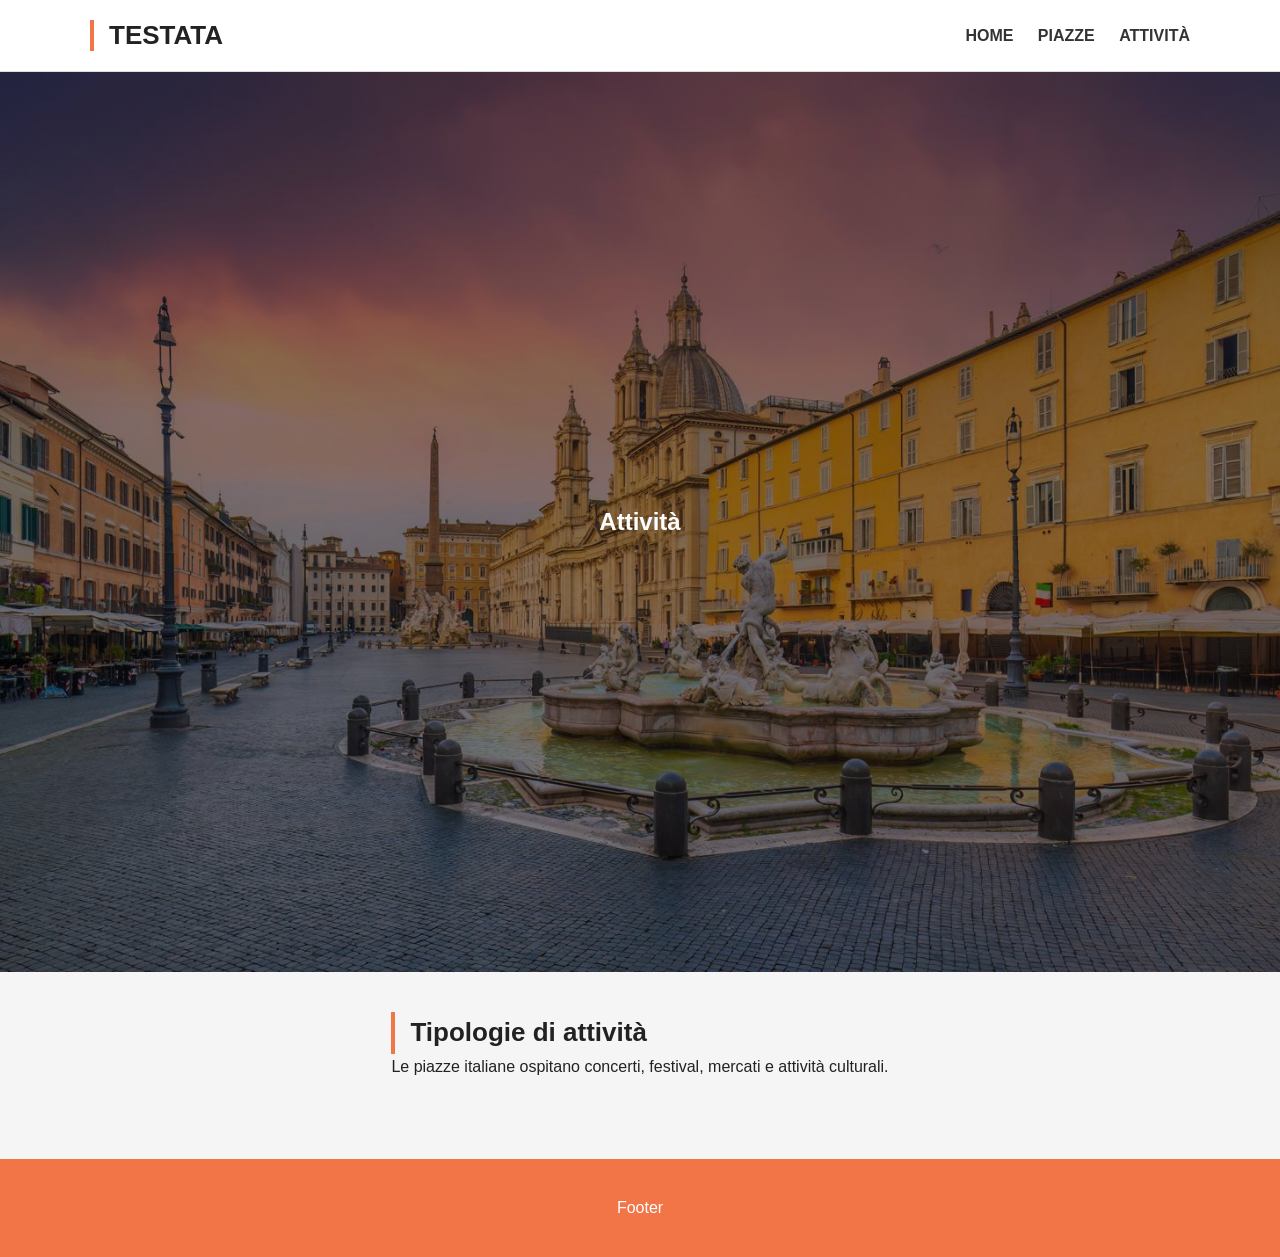
==== attivita.html @ 0e367b5b "Initial commit" ====
<!DOCTYPE html>
<html lang="it">

<head>
<meta charset="UTF-8">
<title>Attività</title>
<link rel="stylesheet" href="assets/css/style.css">
</head>

<body>

<header>
<div class="container nav">
<h2>TESTATA</h2>

<nav>
<a href="index.html">HOME</a>
<a href="piazze.html">PIAZZE</a>
<a href="attivita.html">ATTIVITÀ</a>
</nav>
</div>
</header>

<section class="hero">
<h1>Attività</h1>
</section>

<section class="section">

<h2>Tipologie di attività</h2>

<p>
Le piazze italiane ospitano concerti, festival, mercati e attività culturali.
</p>

</section>

<footer>
<p>Footer</p>
</footer>

</body>
</html>
---- assets/css/style.css ----
*{
margin:0;
padding:0;
box-sizing:border-box;
font-family:Arial, Helvetica, sans-serif;
}

body{
background:#f5f5f5;
color:#222;
}

.container{
width:90%;
max-width:1100px;
margin:auto;
}

/* HEADER */

header{
background:white;
padding:20px 0;
border-bottom:1px solid #ddd;
}

.nav{
display:flex;
justify-content:space-between;
align-items:center;
}

nav a{
margin-left:20px;
text-decoration:none;
color:#f27547;
font-weight:600;
}

/* HERO */

.hero{
width:100%;
min-height:100vh;
display:flex;
flex-direction:column;
justify-content:center;
align-items:center;

text-align:center;
padding:40px;
}
.hero{
width:100%;
min-height:100vh;
background:
linear-gradient(rgba(0,0,0,0.4), rgba(0,0,0,0.4)),
url("../hero.jpg") top;
background: size 50px;;
background-repeat:no-repeat;
background-position:center;


display:flex;
flex-direction:column;
justify-content:center;
align-items:center;

text-align:center;
color:white;
padding:40px;
}
.hero{
animation:fadeHero 1.2s ease;
}

@keyframes fadeHero{
0%{opacity:0;}
100%{opacity:1;}
}
.hero{
width:100%;
min-height:100vh;

background:
linear-gradient(rgba(0,0,0,0.45), rgba(0,0,0,0.45)),
url("../img/hero.jpg");

background-size:cover;
background-position:center;

display:flex;
flex-direction:column;
justify-content:center;
align-items:center;

text-align:center;
color:white;
padding:40px;
}
/* CARD */

.cards{
display:grid;
grid-template-columns:repeat(auto-fit,minmax(200px,1fr));
gap:20px;
margin:40px auto;
max-width:1100px;
}

.card{
background:white;
padding:15px;
border-radius:12px;
box-shadow:0 4px 12px rgba(0,0,0,0.1);
text-align:center;

transition:all 0.3s ease;
}

.card img{
width:100%;
height:150px;
object-fit:cover;
border-radius:8px;
margin-bottom:10px;
}
.card:hover{
transform:translateY(-8px);
box-shadow:0 12px 25px rgba(0,0,0,0.2);
}
.card a{
display:inline-block;
margin-top:10px;
padding:8px 16px;
background:#313231;
color:white;
text-decoration:none;
border-radius:6px;
transition:0.3s;
}

.card a:hover{
background:#f27547;
}
/* CONTENUTO */

.section{
max-width:1000px;
margin:40px auto;
line-height:1.6;
}

/* FOOTER */

footer{
width:100%;
background:#f27547;
color:white;

text-align:center;
padding:40px 20px;
margin-top:40px;
}

body{
display:flex;
flex-direction:column;
min-height:100vh;
}

main{
flex:1;
}
.hero{
width:100%;
min-height:100vh;

background:cover;
background-position:center;

display:flex;
justify-content:center;
align-items:center;

color:white;
text-align:center;
background-repeat: no-repeat;
}

.hero-piazza1{
background:
linear-gradient(rgba(0,0,0,0.4), rgba(0,0,0,0.4)),
url("../img/piazza1.jpg");
}
.hero-piazza2{
background:
linear-gradient(rgba(0,0,0,0.4), rgba(0,0,0,0.4)),
url("../img/piazza2.jpg");
}
.hero-piazza3{
background:
linear-gradient(rgba(0,0,0,0.4), rgba(0,0,0,0.4)),
url("../img/piazza3.jpg");
}
.hero-piazza4{
background:
linear-gradient(rgba(0,0,0,0.4), rgba(0,0,0,0.4)),
url("../img/piazza4.jpg");
background-repeat: no-repeat;
background-size: cover;
}
.pagina-piazza{
max-width:900px;
margin:60px auto;
padding:0 20px;
line-height:1.7;
font-size:18px;
color:#333;
}
.pagina-piazza h2{
font-weight:bold;
font-size:26px;
margin-top:40px;
margin-bottom:10px;
position:relative;
padding-left:20px;
}

.pagina-piazza p{
margin-bottom:20px;
text-align:justify;
}

.pagina-piazza{
font-family:Georgia, serif;
}

h2{
font-weight:bold;
font-size:26px;
padding-left:15px;
border-left:4px solid #f27547;
}
nav a{
position:relative;
text-decoration:none;
color:#333;
font-weight:600;
margin-left:20px;
padding-bottom:5px;

transition:color 0.3s, transform 0.3s;
}

nav a:hover{
color: #f27547;
transform:translateY(-2px);
}

nav a::after{
content:"";
position:absolute;
left:0;
bottom:0;
width:0;
height:2px;
background:#f27547;
transition:width 0.3s ease;
}

nav a:hover::after{
width:100%;
}
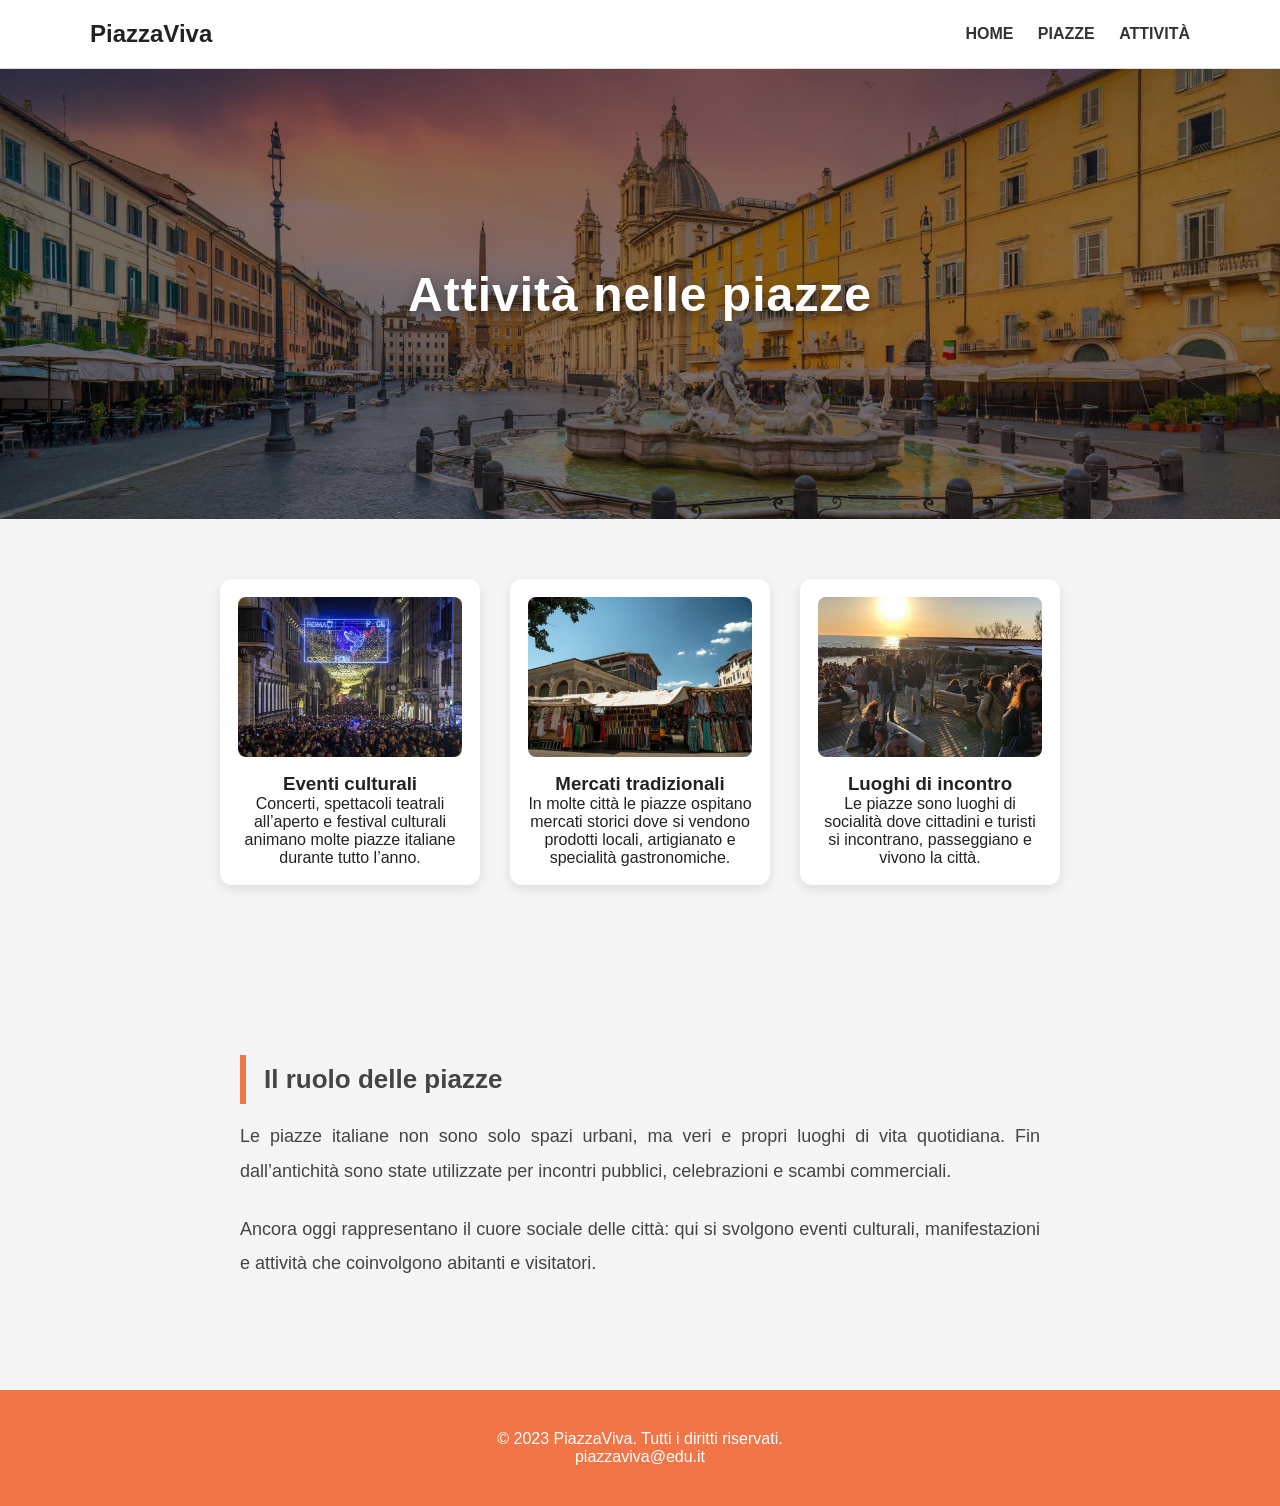
==== commit a40ca6e3: "commit" ====
--- a/attivita.html
+++ b/attivita.html
@@ -11,7 +11,7 @@
 
 <header>
 <div class="container nav">
-<h2>TESTATA</h2>
+<h2>PiazzaViva</h2>
 
 <nav>
 <a href="index.html">HOME</a>
@@ -22,22 +22,60 @@
 </header>
 
 <section class="hero">
-<h1>Attività</h1>
+<h1>Attività nelle piazze</h1>
+</section>
+
+<section class="cards attivita-cards">
+
+<div class="card">
+<img src="assets/img/eventi.jpg" alt="Eventi nelle piazze">
+<h3>Eventi culturali</h3>
+<p>
+Concerti, spettacoli teatrali all’aperto e festival culturali animano molte piazze italiane durante tutto l’anno.
+</p>
+</div>
+
+<div class="card">
+<img src="assets/img/mercati.jpeg" alt="Mercati tradizionali">
+<h3>Mercati tradizionali</h3>
+<p>
+In molte città le piazze ospitano mercati storici dove si vendono prodotti locali, artigianato e specialità gastronomiche.
+</p>
+</div>
+
+<div class="card">
+<img src="assets/img/incontri.jpg" alt="Luoghi di incontro">
+<h3>Luoghi di incontro</h3>
+<p>
+Le piazze sono luoghi di socialità dove cittadini e turisti si incontrano, passeggiano e vivono la città.
+</p>
+</div>
+
 </section>
 
 <section class="section">
 
-<h2>Tipologie di attività</h2>
+<main class="pagina-piazza">
+
+<h2>Il ruolo delle piazze</h2>
 
 <p>
-Le piazze italiane ospitano concerti, festival, mercati e attività culturali.
+Le piazze italiane non sono solo spazi urbani, ma veri e propri luoghi di vita quotidiana. Fin dall’antichità sono state utilizzate per incontri pubblici, celebrazioni e scambi commerciali.
 </p>
+
+<p>
+Ancora oggi rappresentano il cuore sociale delle città: qui si svolgono eventi culturali, manifestazioni e attività che coinvolgono abitanti e visitatori.
+</p>
+
+</main>
 
 </section>
 
 <footer>
-<p>Footer</p>
+<p>&copy; 2023 PiazzaViva. Tutti i diritti riservati.</p>
+<p>piazzaviva@edu.it</p>
 </footer>
 
 </body>
+
 </html>
--- a/assets/css/style.css
+++ b/assets/css/style.css
@@ -1,3 +1,5 @@
+/* RESET */
+
 *{
 margin:0;
 padding:0;
@@ -8,6 +10,13 @@
 body{
 background:#f5f5f5;
 color:#222;
+display:flex;
+flex-direction:column;
+min-height:100vh;
+}
+
+main{
+flex:1;
 }
 
 .container{
@@ -28,107 +37,156 @@
 display:flex;
 justify-content:space-between;
 align-items:center;
+flex-wrap:wrap;
 }
 
 nav a{
+position:relative;
+text-decoration:none;
+color:#333;
+font-weight:600;
 margin-left:20px;
-text-decoration:none;
+padding-bottom:5px;
+transition:color 0.3s, transform 0.3s;
+}
+
+nav a:hover{
 color:#f27547;
-font-weight:600;
+transform:translateY(-2px);
+}
+
+nav a::after{
+content:"";
+position:absolute;
+left:0;
+bottom:0;
+width:0;
+height:2px;
+background:#f27547;
+transition:width 0.3s ease;
+}
+
+nav a:hover::after{
+width:100%;
 }
 
 /* HERO */
 
 .hero{
 width:100%;
-min-height:100vh;
+height:450px;
+
+background:
+linear-gradient(rgba(0,0,0,0.45), rgba(0,0,0,0.45)),
+url("../img/hero.jpg");
+
+background-size:cover;
+background-position:center;
+background-repeat:no-repeat;
+
 display:flex;
 flex-direction:column;
 justify-content:center;
 align-items:center;
 
 text-align:center;
-padding:40px;
-}
-.hero{
-width:100%;
-min-height:100vh;
-background:
-linear-gradient(rgba(0,0,0,0.4), rgba(0,0,0,0.4)),
-url("../hero.jpg") top;
-background: size 50px;;
-background-repeat:no-repeat;
-background-position:center;
-
-
-display:flex;
-flex-direction:column;
-justify-content:center;
-align-items:center;
-
-text-align:center;
 color:white;
 padding:40px;
-}
-.hero{
+
 animation:fadeHero 1.2s ease;
+}
+
+.hero h1{
+font-size:48px;
+letter-spacing:1px;
+font-weight:600;
+text-shadow:0 4px 12px rgba(0,0,0,0.4);
+}
+
+.section{
+margin-top:40px;
 }
 
 @keyframes fadeHero{
 0%{opacity:0;}
 100%{opacity:1;}
 }
-.hero{
-width:100%;
-min-height:100vh;
-
-background:
-linear-gradient(rgba(0,0,0,0.45), rgba(0,0,0,0.45)),
-url("../img/hero.jpg");
-
-background-size:cover;
-background-position:center;
-
-display:flex;
-flex-direction:column;
-justify-content:center;
-align-items:center;
-
-text-align:center;
-color:white;
-padding:40px;
-}
+
+/* HERO PAGINE PIAZZE */
+
+.hero-piazza1{
+background:
+linear-gradient(rgba(0,0,0,0.4), rgba(0,0,0,0.4)),
+url("../img/piazza1.jpg");
+background-size:cover;
+}
+
+.hero-piazza2{
+background:
+linear-gradient(rgba(0,0,0,0.4), rgba(0,0,0,0.4)),
+url("../img/piazza2.jpg");
+background-size:cover;
+}
+
+.hero-piazza3{
+background:
+linear-gradient(rgba(0,0,0,0.4), rgba(0,0,0,0.4)),
+url("../img/piazza3.jpg");
+background-size:cover;
+}
+
+.hero-piazza4{
+background:
+linear-gradient(rgba(0,0,0,0.4), rgba(0,0,0,0.4)),
+url("../img/piazza4.jpg");
+background-size:cover;
+}
+
 /* CARD */
 
 .cards{
 display:grid;
-grid-template-columns:repeat(auto-fit,minmax(200px,1fr));
-gap:20px;
-margin:40px auto;
-max-width:1100px;
-}
+
+grid-template-columns:repeat(4, 260px);
+
+gap:30px;
+
+justify-content:center;
+
+margin:60px auto;
+}
+
+
 
 .card{
 background:white;
-padding:15px;
+padding:18px;
 border-radius:12px;
 box-shadow:0 4px 12px rgba(0,0,0,0.1);
 text-align:center;
 
-transition:all 0.3s ease;
-}
-
-.card img{
-width:100%;
-height:150px;
-object-fit:cover;
-border-radius:8px;
-margin-bottom:10px;
-}
+transition:transform 0.35s ease, box-shadow 0.35s ease;
+}
+
 .card:hover{
 transform:translateY(-8px);
 box-shadow:0 12px 25px rgba(0,0,0,0.2);
 }
+
+.card img{
+width:100%;
+height:160px;
+object-fit:cover;
+border-radius:8px;
+margin-bottom:12px;
+
+transition:transform 0.4s ease;
+}
+
+.card:hover img{
+transform:scale(1.05);
+}
+
 .card a{
 display:inline-block;
 margin-top:10px;
@@ -143,12 +201,48 @@
 .card a:hover{
 background:#f27547;
 }
-/* CONTENUTO */
-
-.section{
-max-width:1000px;
-margin:40px auto;
-line-height:1.6;
+
+.attivita-cards{
+display:grid;
+
+grid-template-columns:repeat(3,260px);
+
+gap:30px;
+
+justify-content:center;
+
+margin:60px auto;
+}
+
+/* CONTENUTO PAGINA */
+
+.pagina-piazza{
+max-width:850px;
+margin:70px auto;
+padding:0 25px;
+
+line-height:1.9;
+font-size:18px;
+color:#444;
+
+font-family:Georgia, serif;
+}
+
+.pagina-piazza h2{
+font-size:26px;
+font-weight:700;
+
+margin-top:45px;
+margin-bottom:15px;
+
+padding-left:18px;
+
+border-left:6px solid #f27547;
+}
+
+.pagina-piazza p{
+margin-bottom:24px;
+text-align:justify;
 }
 
 /* FOOTER */
@@ -157,118 +251,48 @@
 width:100%;
 background:#f27547;
 color:white;
-
 text-align:center;
 padding:40px 20px;
 margin-top:40px;
 }
 
-body{
-display:flex;
+/* RESPONSIVE */
+
+@media (max-width:900px){
+
+.cards{
+grid-template-columns:repeat(2,1fr);
+}
+
+}
+
+@media (max-width:600px){
+
+.cards{
+grid-template-columns:1fr;
+}
+
+.nav{
 flex-direction:column;
-min-height:100vh;
-}
-
-main{
-flex:1;
-}
+gap:10px;
+}
+
+nav a{
+margin:0 10px;
+}
+
 .hero{
-width:100%;
-min-height:100vh;
-
-background:cover;
-background-position:center;
-
-display:flex;
-justify-content:center;
-align-items:center;
-
-color:white;
-text-align:center;
-background-repeat: no-repeat;
-}
-
-.hero-piazza1{
-background:
-linear-gradient(rgba(0,0,0,0.4), rgba(0,0,0,0.4)),
-url("../img/piazza1.jpg");
-}
-.hero-piazza2{
-background:
-linear-gradient(rgba(0,0,0,0.4), rgba(0,0,0,0.4)),
-url("../img/piazza2.jpg");
-}
-.hero-piazza3{
-background:
-linear-gradient(rgba(0,0,0,0.4), rgba(0,0,0,0.4)),
-url("../img/piazza3.jpg");
-}
-.hero-piazza4{
-background:
-linear-gradient(rgba(0,0,0,0.4), rgba(0,0,0,0.4)),
-url("../img/piazza4.jpg");
-background-repeat: no-repeat;
-background-size: cover;
-}
-.pagina-piazza{
-max-width:900px;
-margin:60px auto;
-padding:0 20px;
-line-height:1.7;
-font-size:18px;
-color:#333;
-}
-.pagina-piazza h2{
-font-weight:bold;
-font-size:26px;
-margin-top:40px;
-margin-bottom:10px;
-position:relative;
-padding-left:20px;
-}
-
-.pagina-piazza p{
-margin-bottom:20px;
-text-align:justify;
-}
-
-.pagina-piazza{
-font-family:Georgia, serif;
-}
-
-h2{
-font-weight:bold;
-font-size:26px;
-padding-left:15px;
-border-left:4px solid #f27547;
-}
-nav a{
-position:relative;
-text-decoration:none;
-color:#333;
-font-weight:600;
-margin-left:20px;
-padding-bottom:5px;
-
-transition:color 0.3s, transform 0.3s;
-}
-
-nav a:hover{
-color: #f27547;
-transform:translateY(-2px);
-}
-
-nav a::after{
-content:"";
-position:absolute;
-left:0;
-bottom:0;
-width:0;
-height:2px;
-background:#f27547;
-transition:width 0.3s ease;
-}
-
-nav a:hover::after{
-width:100%;
+height:350px;
+padding:40px 20px;
+}
+
+.hero h1{
+font-size:32px;
+}
+
+img{
+max-width:100%;
+height:auto;
+}
+
 }
